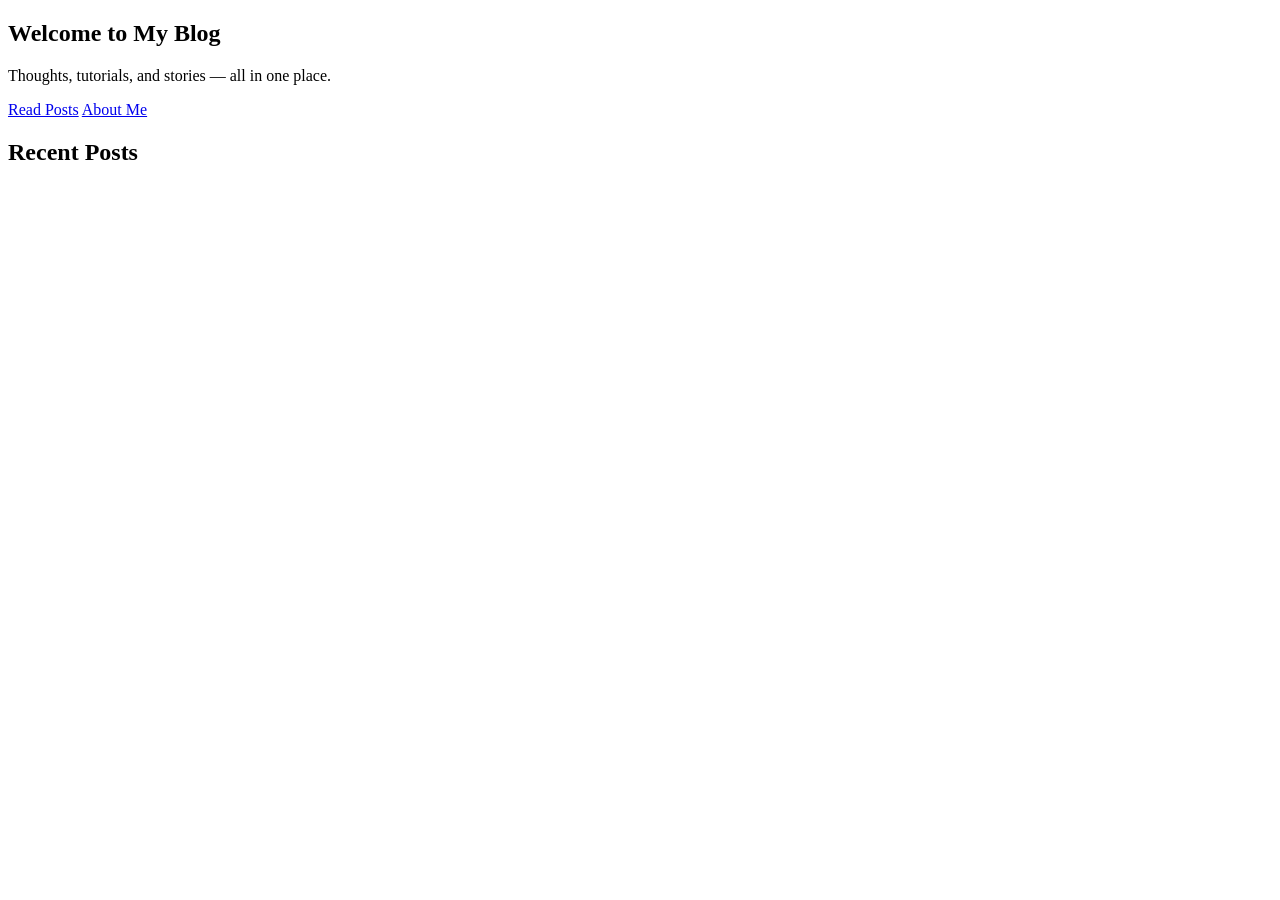
==== index.html @ 57f12527 "Reverted index.html" ====
<!DOCTYPE html>
<html lang="en">

<head id="head-placeholder"></head>

<body>
    <!-- Header -->
    <div id="header-placeholder"></div>

    <!-- Introduction -->
    <section class="jumbotron text-center mb-0">
        
        <div class="container">
            
            <h1 class="page-title display-4">Welcome to My Blog</h1>
    
            <p class="lead text-muted">
                Thoughts, tutorials, and stories — all in one place.
            </p>
    
            <p>
                <a href="posts.html" class="btn btn-primary my-2">Read Posts</a>
                <a href="about.html" class="btn btn-secondary my-2">About Me</a>
            </p>
            
        </div>
        
    </section>
    
    <!-- Recent Posts -->
    <main class="container mt-5">
    
        <h2 class="mb-4">Recent Posts</h2>
    
        <div id="recent-posts" class="row"></div>
        
    </main>

    <!-- Footer -->
    <div id="footer-placeholder"></div>

    <!-- Scripts -->
    <script src="assets/js/include.js"></script>

</body>
</html>
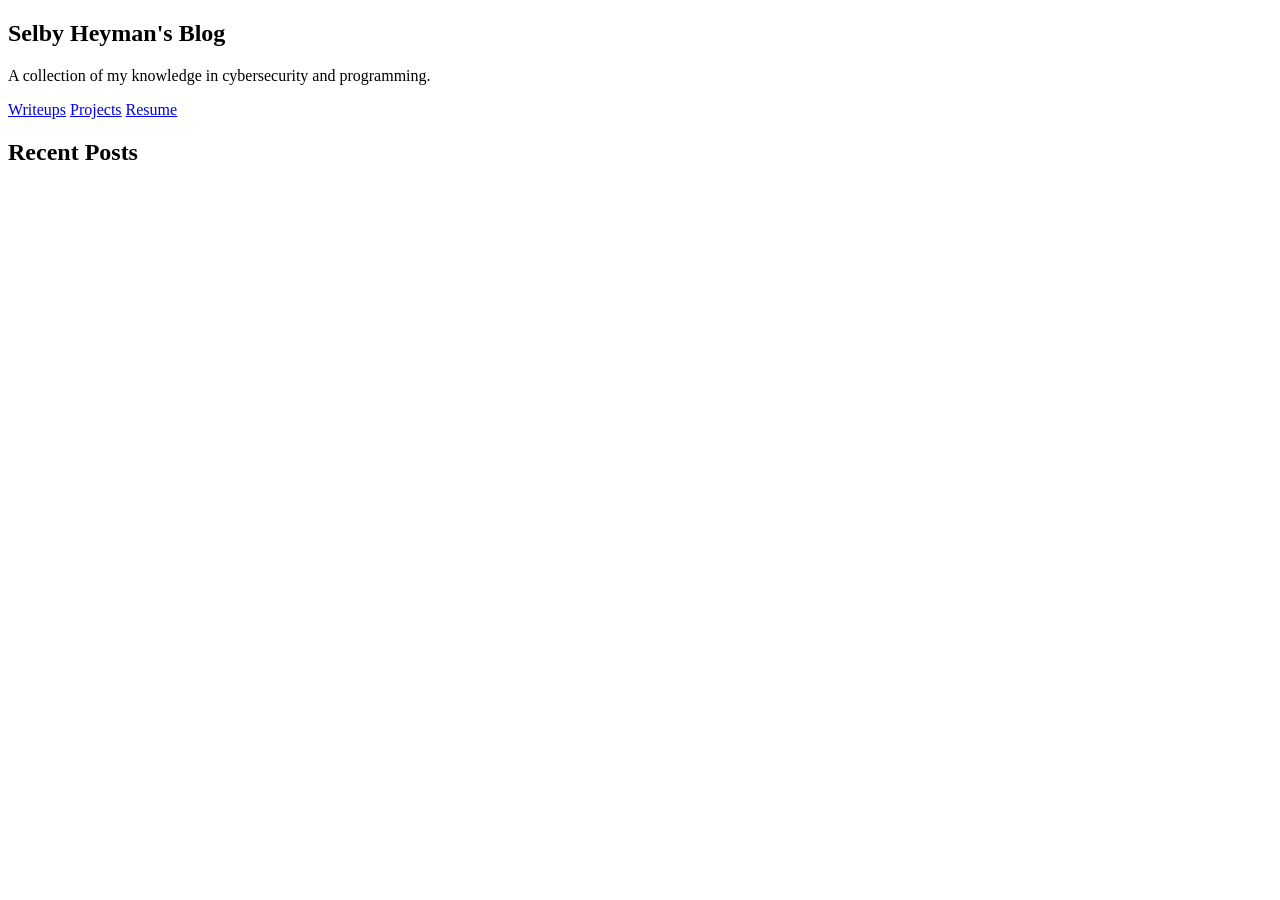
==== commit 9dc1d037: "Update index.html" ====
--- a/index.html
+++ b/index.html
@@ -12,15 +12,16 @@
         
         <div class="container">
             
-            <h1 class="page-title display-4">Welcome to My Blog</h1>
+            <h1 class="page-title display-4">Selby Heyman's Blog</h1>
     
             <p class="lead text-muted">
-                Thoughts, tutorials, and stories — all in one place.
+                A collection of my knowledge in cybersecurity and programming.
             </p>
     
             <p>
-                <a href="posts.html" class="btn btn-primary my-2">Read Posts</a>
-                <a href="about.html" class="btn btn-secondary my-2">About Me</a>
+                <a href="writeups.html" class="btn btn-primary my-2">Writeups</a>
+                <a href="projects.html" class="btn btn-primary my-2">Projects</a>
+                <a href="resume.html" class="btn btn-secondary my-2">Resume</a>
             </p>
             
         </div>
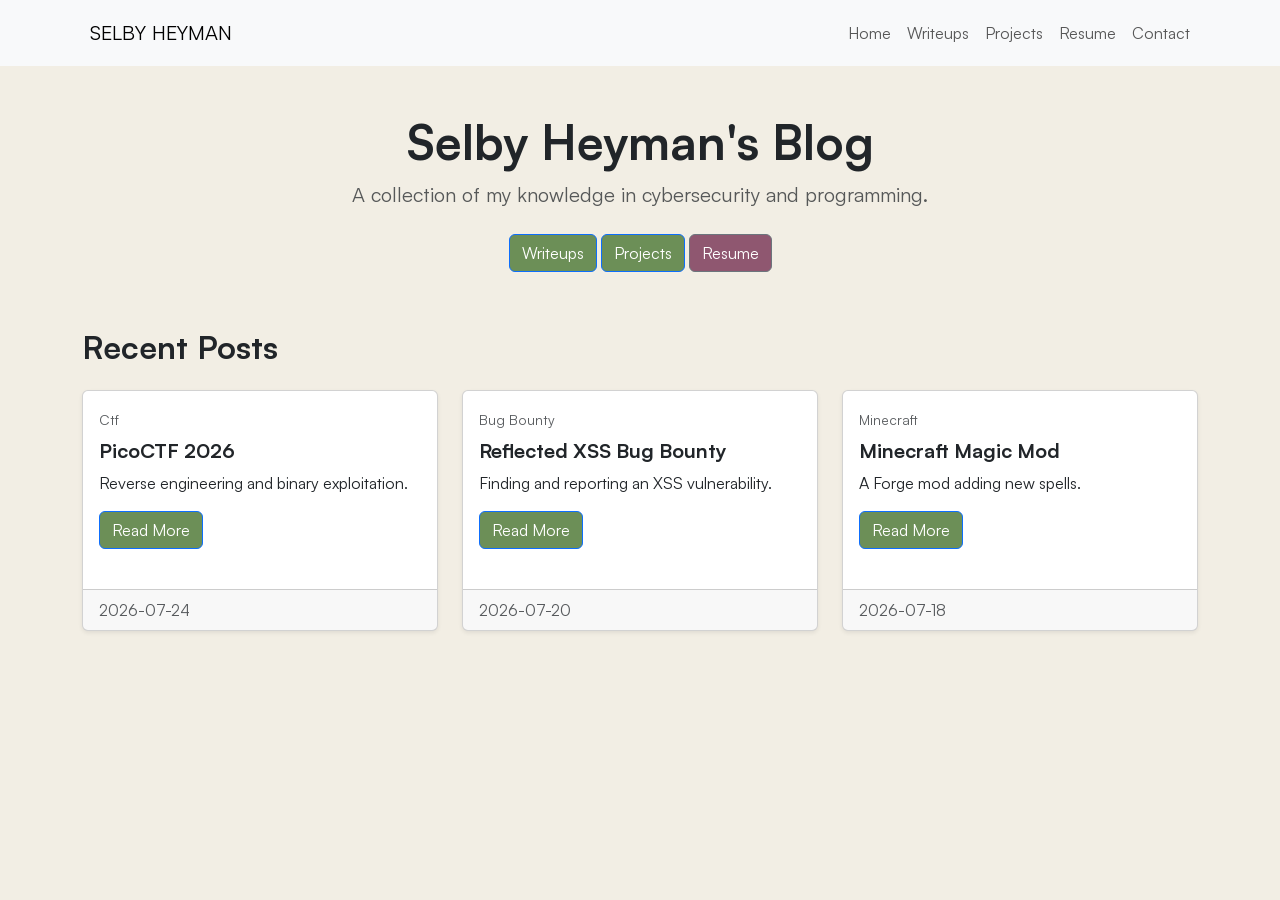
==== commit e18a6cb5: "Update index.html" ====
--- a/index.html
+++ b/index.html
@@ -8,9 +8,9 @@
     <div id="header-placeholder"></div>
 
     <!-- Introduction -->
-    <section class="jumbotron text-center mb-0">
+    <section class="jumbotron text-center mb-5">
         
-        <div class="container">
+        <div class="container mt-5">
             
             <h1 class="page-title display-4">Selby Heyman's Blog</h1>
     
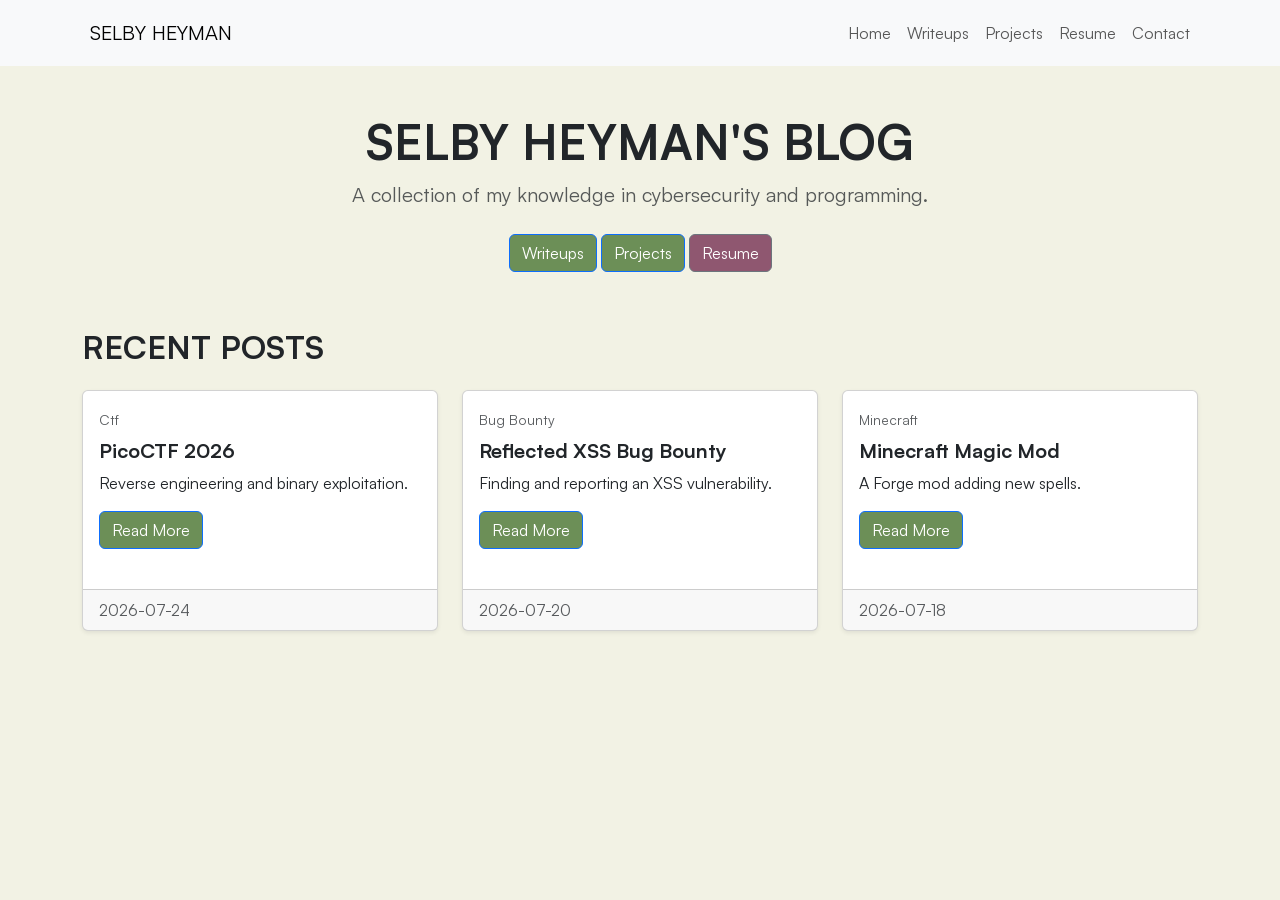
==== commit c9f50417: "stylizing" ====
--- a/index.html
+++ b/index.html
@@ -12,7 +12,7 @@
         
         <div class="container mt-5">
             
-            <h1 class="page-title display-4">Selby Heyman's Blog</h1>
+            <h1 class="page-title display-4">SELBY HEYMAN'S BLOG</h1>
     
             <p class="lead text-muted">
                 A collection of my knowledge in cybersecurity and programming.
@@ -31,7 +31,7 @@
     <!-- Recent Posts -->
     <main class="container mt-5">
     
-        <h2 class="mb-4">Recent Posts</h2>
+        <h2 class="mb-4">RECENT POSTS</h2>
     
         <div id="recent-posts" class="row"></div>
         
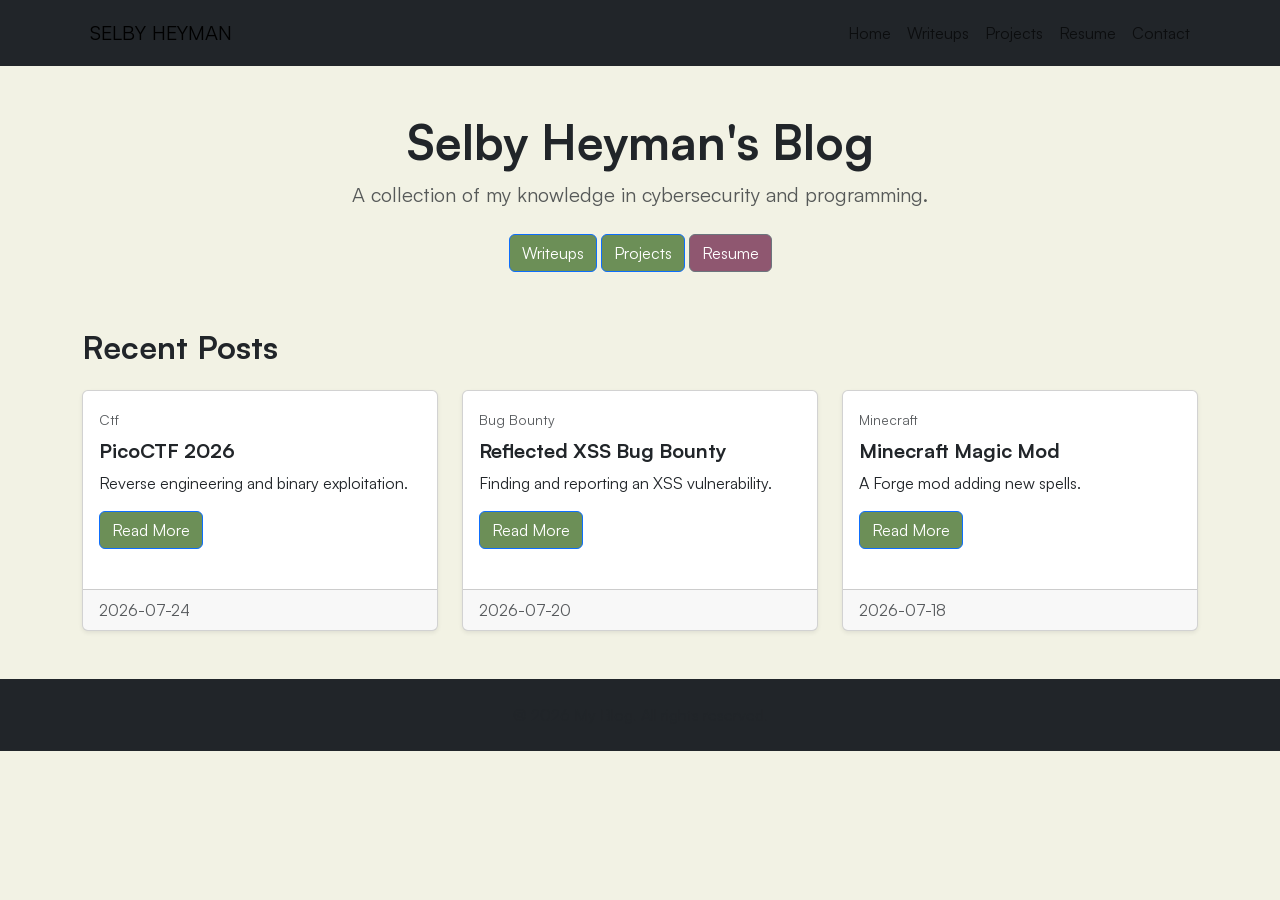
==== commit d49bf05b: "Update index.html" ====
--- a/index.html
+++ b/index.html
@@ -12,7 +12,7 @@
         
         <div class="container mt-5">
             
-            <h1 class="page-title display-4">SELBY HEYMAN'S BLOG</h1>
+            <h1 class="page-title display-4">Selby Heyman's Blog</h1>
     
             <p class="lead text-muted">
                 A collection of my knowledge in cybersecurity and programming.
@@ -31,7 +31,7 @@
     <!-- Recent Posts -->
     <main class="container mt-5">
     
-        <h2 class="mb-4">RECENT POSTS</h2>
+        <h2 class="mb-4">Recent Posts</h2>
     
         <div id="recent-posts" class="row"></div>
         
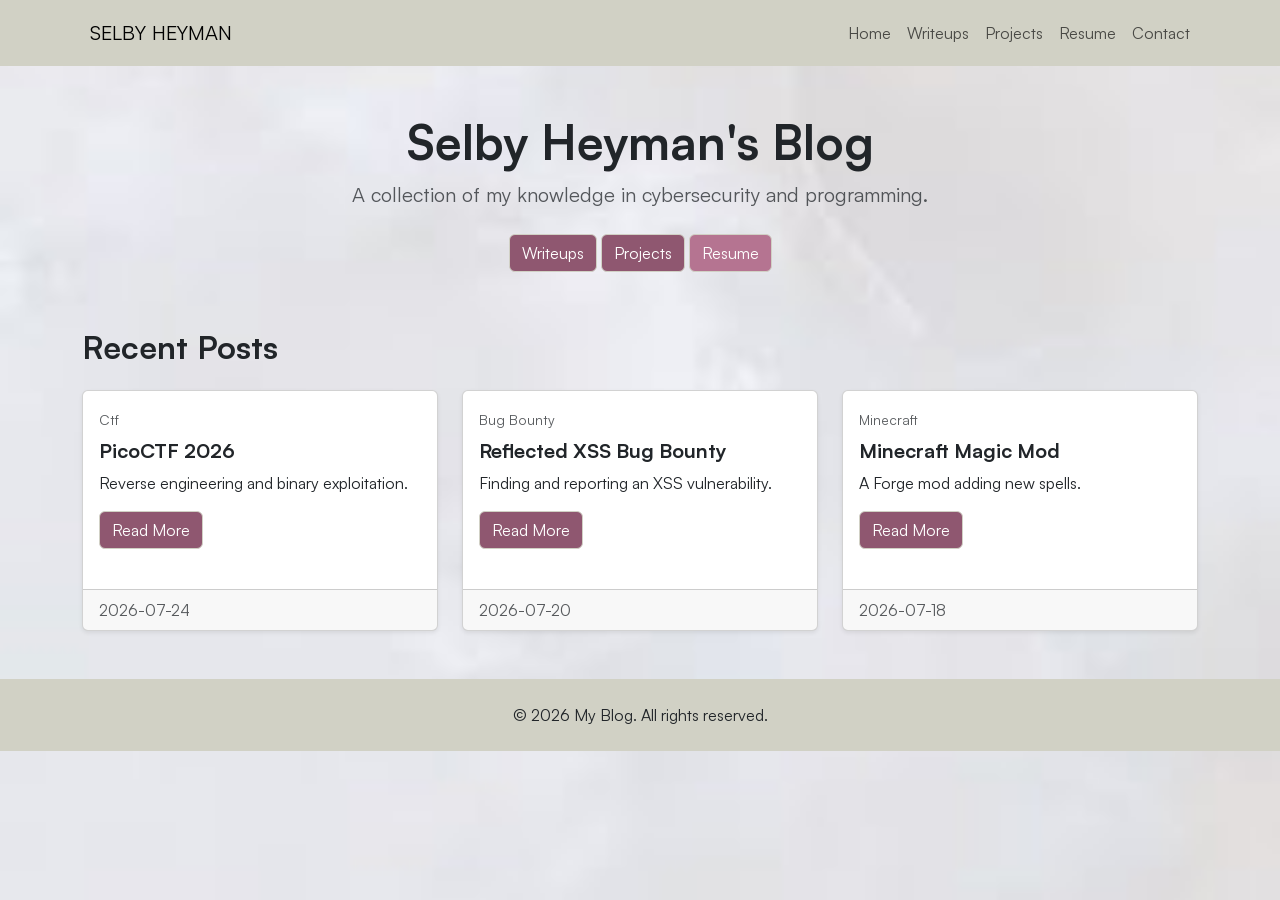
==== commit 0ef03d7d: "testing no display-4" ====
--- a/index.html
+++ b/index.html
@@ -1,6 +1,5 @@
 <!DOCTYPE html>
 <html lang="en">
-
 <head id="head-placeholder"></head>
 
 <body>
@@ -12,7 +11,7 @@
         
         <div class="container mt-5">
             
-            <h1 class="page-title display-4">Selby Heyman's Blog</h1>
+            <h1 class="page-title">Selby Heyman's Blog</h1>
     
             <p class="lead text-muted">
                 A collection of my knowledge in cybersecurity and programming.
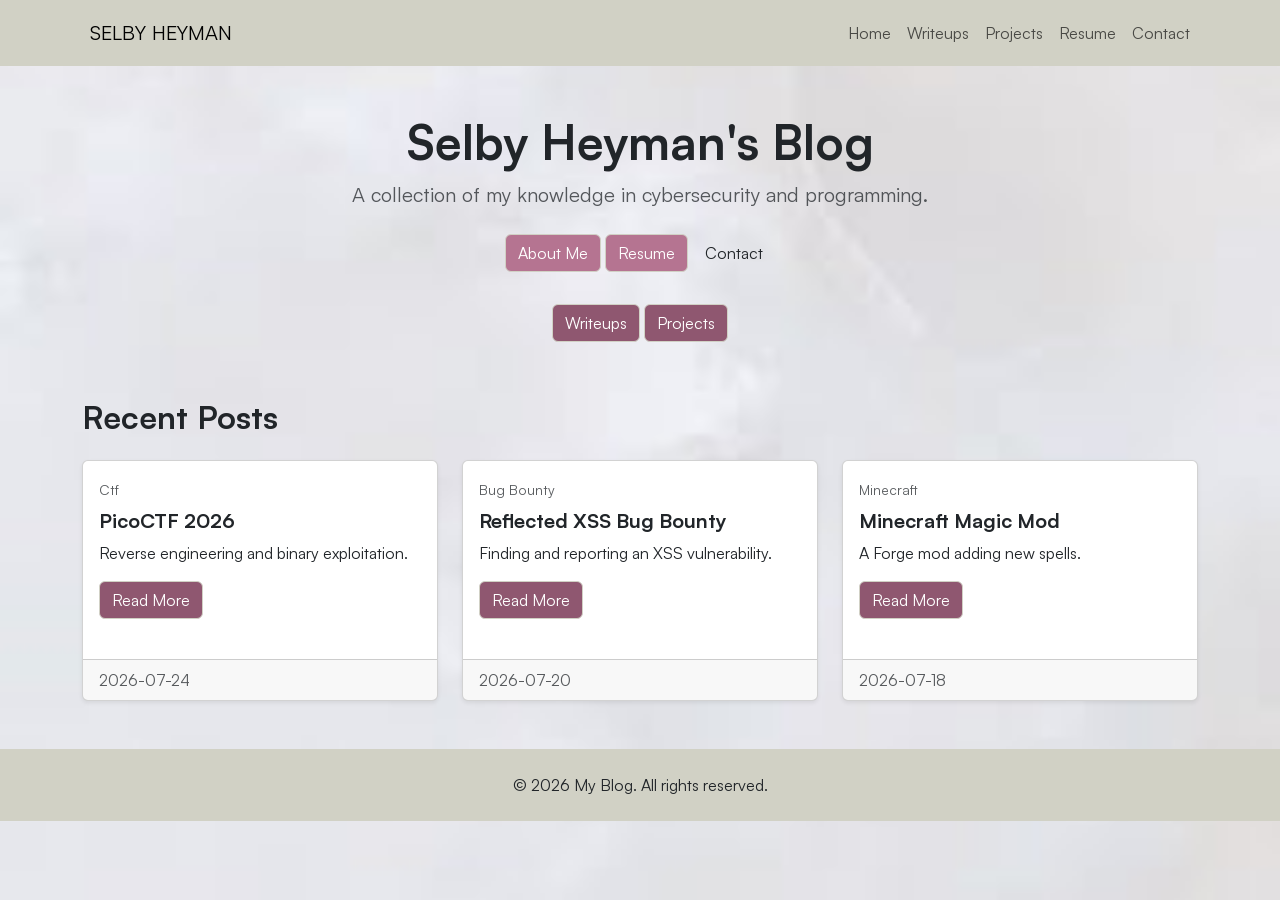
==== commit ea8aa54b: "adding buttons!" ====
--- a/index.html
+++ b/index.html
@@ -16,11 +16,17 @@
             <p class="lead text-muted">
                 A collection of my knowledge in cybersecurity and programming.
             </p>
-    
+
+            <p>
+                <a href="about.html" class="btn btn-secondary my-2">About Me</a>
+                <a href="resume.html" class="btn btn-secondary my-2">Resume</a>
+                <a href="contact.html" class="btn btn-seconadry my-2">Contact</a>
+            </p>
+            
             <p>
                 <a href="writeups.html" class="btn btn-primary my-2">Writeups</a>
                 <a href="projects.html" class="btn btn-primary my-2">Projects</a>
-                <a href="resume.html" class="btn btn-secondary my-2">Resume</a>
+                
             </p>
             
         </div>
